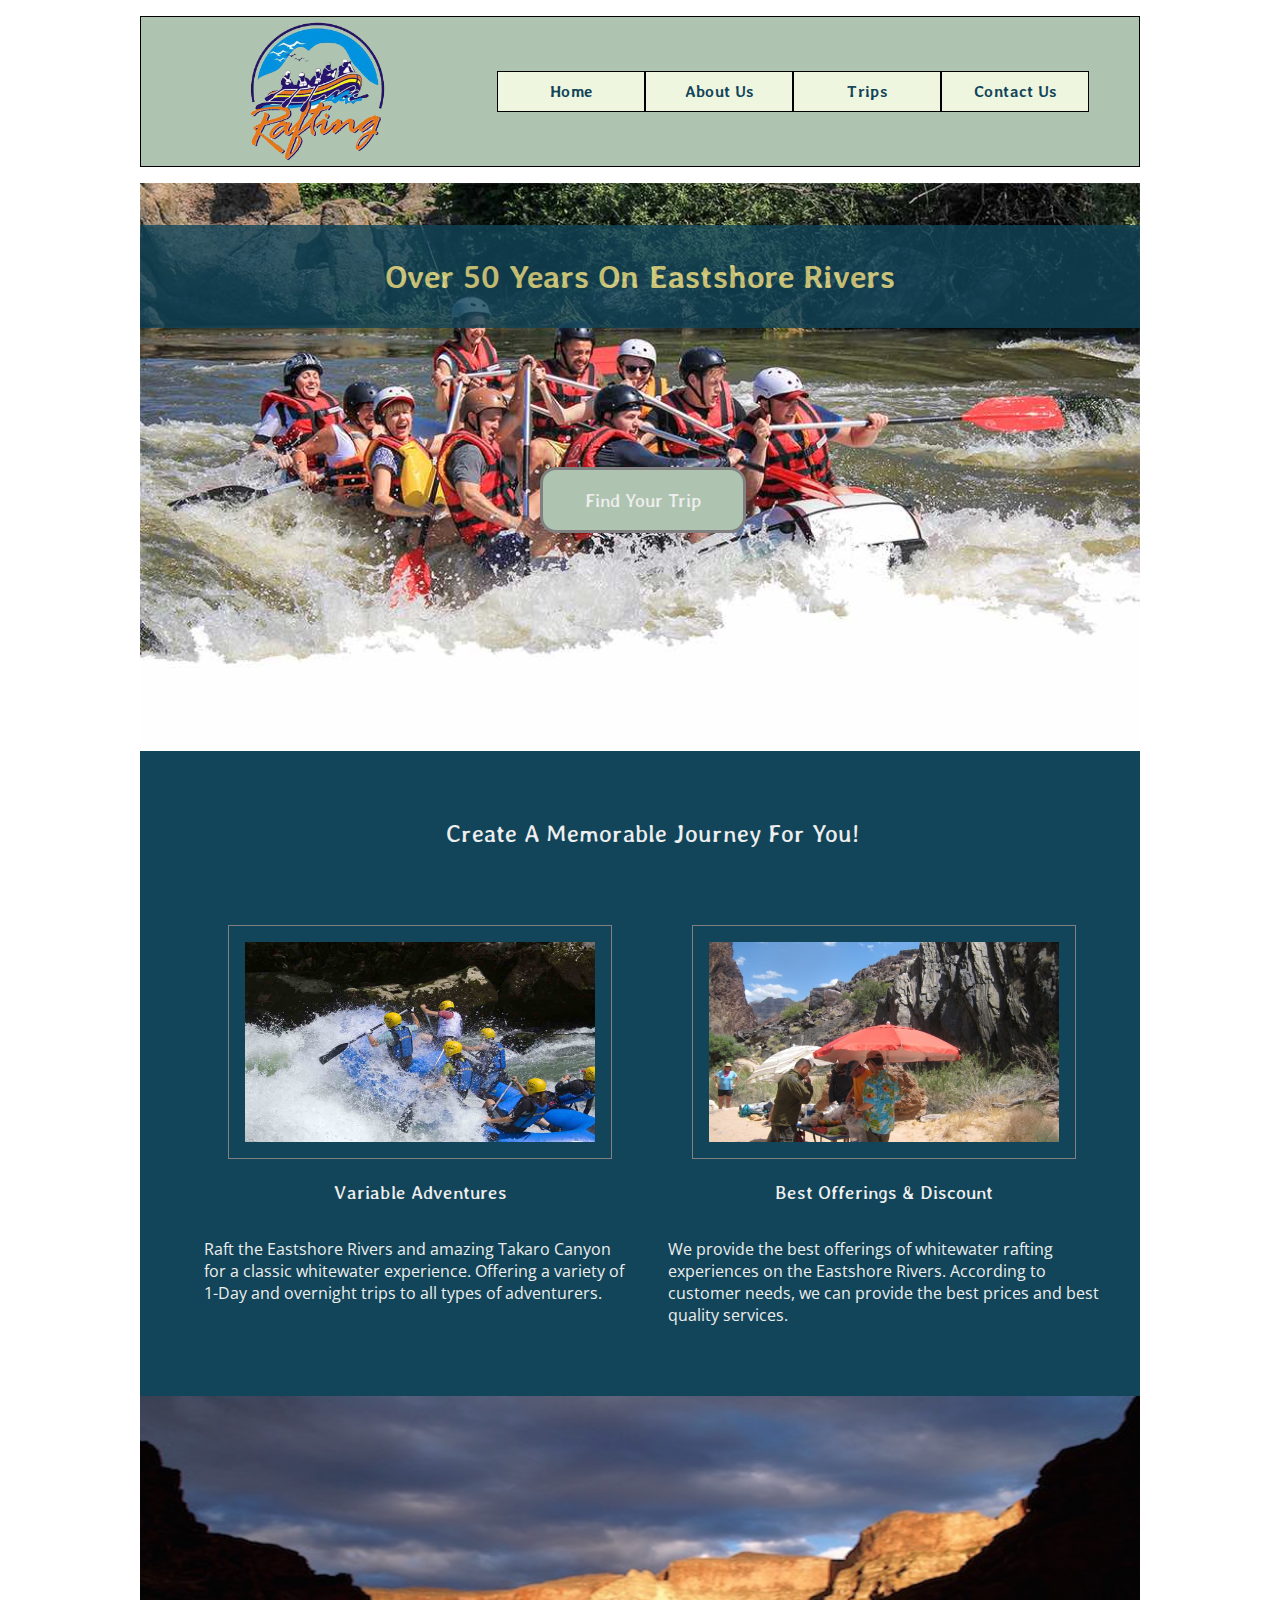
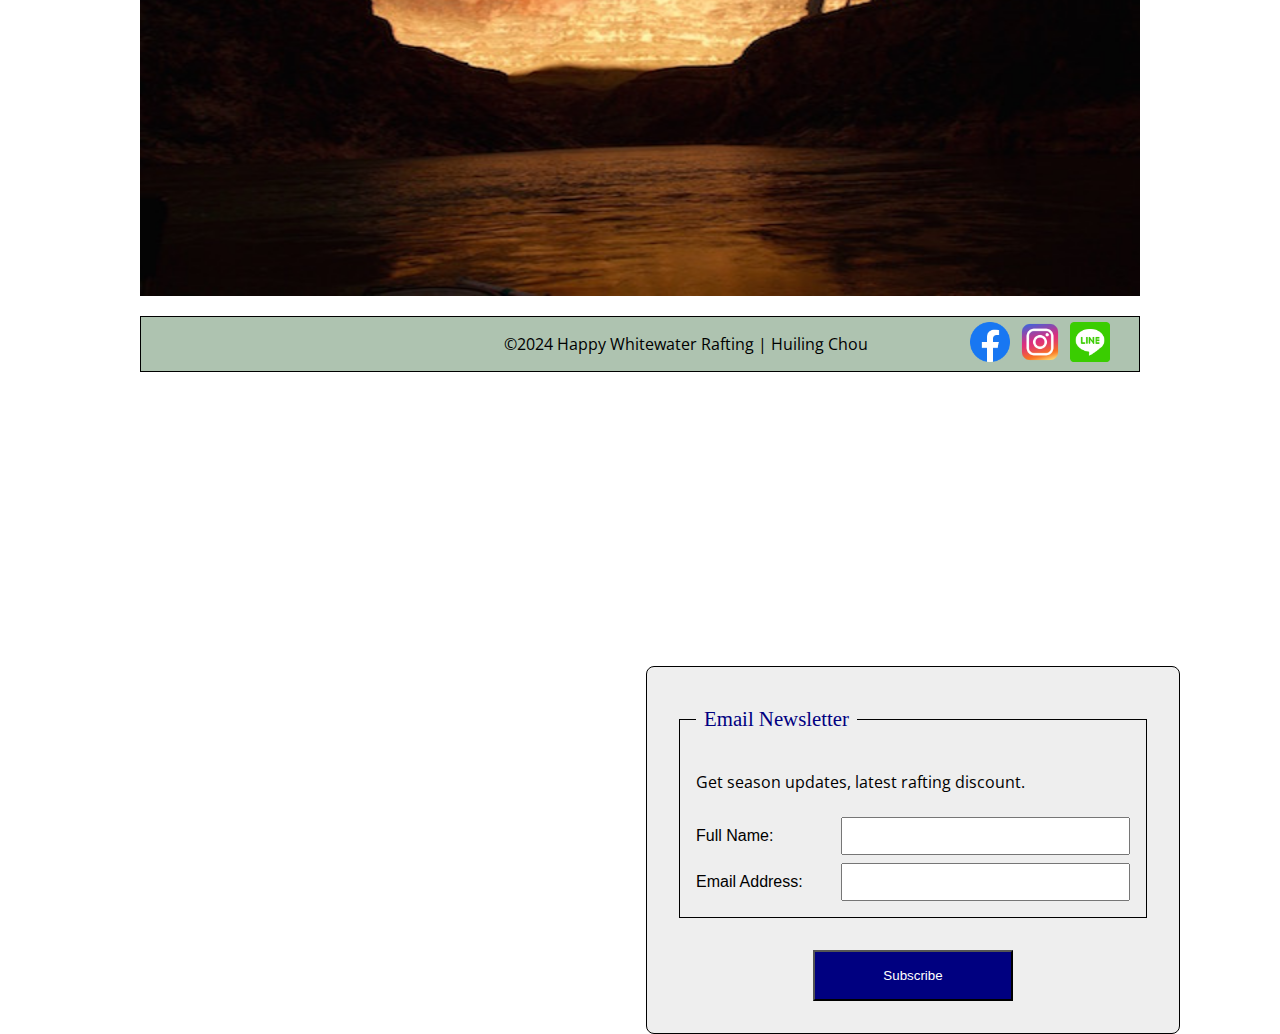
==== wwr/index.html @ 97dfd063 "Homepage" ====
<!DOCTYPE html>
<html lang="en-US">
<head>
    <meta charset="UTF-8">
    <meta name="viewport" content="width=device-width, initial-scale=1.0">
    <title>Home - Happy Whitewater Rafting Company</title>
    <meta name="description" content="Happy Whitewater Rafting Homepage">
    <meta name="author" content="Hui-Ling Chou"> 
    <link rel="stylesheet" href="styles/rafting.css">

    <link rel="preconnect" href="https://fonts.googleapis.com">
    <link rel="preconnect" href="https://fonts.gstatic.com" crossorigin>
    <link href="https://fonts.googleapis.com/css2?family=Averia+Libre:ital,wght@0,300;0,400;0,700;1,300;1,400;1,700&family=Open+Sans:ital,wght@0,300..800;1,300..800&display=swap" rel="stylesheet">

</head>
<body>
    <header>
        <img src="images/rafinglogo.png" alt="logo">
        <nav>
            <ul class="navigation">
                <li><a href="https://bellshen.github.io/wdd130/wwr/index.html">Home</a></li>
                <li><a href="https://bellshen.github.io/wdd130/wwr/about.html">About Us</a></li>
                <li><a href="https://bellshen.github.io/wdd130/wwr/trips.html">Trips</a></li>
                <li><a href="https://bellshen.github.io/wdd130/wwr/contact.html">Contact Us</a></li>           
            </ul>           
        </nav>
    </header>
    <main>
        <div class="hero">
            <img src="images/hero_transparency_1024.jpg" alt="heroimage">
            <h1>Over 50 Years On Eastshore Rivers</h1>
            <div class="findtrip">
                <a href="trips.html"><h3>Find Your Trip</h3></a>
            </div>
        </div>

        <section>            
            <div class="attract">
                <div class="col-2">
                    <h2>Create A Memorable Journey For You!</h2>
                </div>
                <figure>
                    <img src="images/rafting64_600.jpg" alt="variable_adventures">
                    <figcaption><h3>Variable Adventures</h3></figcaption>
                </figure>
                <p>Raft the Eastshore Rivers and amazing Takaro Canyon for a classic whitewater experience. Offering a variety of 1-Day and overnight trips to all types of adventurers.</p>
                <figure>
                    <img src="images/lunch.jpg" alt="offerings">
                    <figcaption><h3>Best Offerings & Discount </h3></figcaption>
                </figure>
                <p>We provide the best offerings of whitewater rafting experiences on the Eastshore Rivers. According to customer needs, we can provide the best prices and best quality services.</p>
            </div>              
        </section>
        <section class="section3">
            <img src="images/river-evening.jpg" alt="riverview">
            <form>
                <fieldset>
                    <legend>Email Newsletter</legend>
                    <p>Get season updates, latest rafting discount.</p>
                    <div class="form-item column2">
                        <label for="fullname">Full Name:</label>
                        <input type="text" id="fullname" name="fullname">
                    </div>
                    <div class="form-item column2">
                        <label for="useremail">Email Address:</label>
                        <input type="email" id="useremail" name="useremail">
                    </div>              
                </fieldset>
                
                <button type="submit">Subscribe</button>
            </form>
        </section>
    </main>
    <footer>
        <div class="icons">
            <p>©2024 Happy Whitewater Rafting | Huiling Chou</p>
            <div>
                 <a href="http://facebook.com"><img src="images/facebook_icon.webp" alt="Facebook"></a>
            </div>
             <div>
                <a href="http://instagram.com"><img src="images/instagram_icon.webp" alt="Instagram"></a>
            </div>
            <div>
                <a href="https://line.me"><img src="images/line-128.webp" alt="Line"></a>
            </div>
        </div>     
    </footer>
</body>
    <!--Last updated: 2024/12/9-->
</html>
---- wwr/styles/rafting.css ----
:root{
    color-scheme: light;
}

body { 
    max-width: 1000px;
    margin: 0 auto;
}

header{
    margin: 1rem auto;
    display: grid;
    grid-template-columns: 1fr 2fr 50px;
    align-items: center;
    border:1px solid black;
    background-color: #AEC3B0;
}

header img{
    margin-left:100px;
    max-width: 150px;
    height:auto;
}

.navigation{
    display: flex;
    list-style: none;
    text-align: center;
}

.navigation li{
    flex: 1 1 100%;
}

.navigation a{
    display: block;
    padding: 10px;
    color: #124559;
    font-family: "Averia Libre", serif;
    font-weight: 700;
    font-style: normal;
    border: 1px solid black;
    background-color: #EFF6E0;
    text-decoration: none;
}

.navigation a:hover{
    color: tomato;
    font-weight: 700;
    text-decoration: underline;
}

h1 {
    color: khaki;
    font-family: "Averia Libre", serif;
    font-weight: 700;
    font-style: normal;

    position: absolute;
    width: 100%;
    top: 20px;
    background-color: #124559;
    text-align: center;
    padding-top: 2rem;
    padding-bottom: 2rem;
    opacity: 0.8;
}

h2 {
    color: #124559;
    font-family: "Averia Libre", serif;
    font-weight: 400;
    font-style: normal;
}

h3 {
    color: #124559;
    font-family: "Averia Libre", serif;
    font-weight: 400;
    font-style: normal;
}

p{  
    color:black;
    font-family: "Open Sans", serif;
    font-weight: 400;
    font-style: normal;
    font-variation-settings:
      "wdth" 100;
}

.hero {
    position: relative;
}
.hero img{
    display: block;
    width: 100%;
    height: auto;
}

.client {
    position: absolute;
    top: 50%;
    left: 7%;
    width: 80%;
    height:auto;
    background-color: #AEC3B0;
    text-align: left;
    padding-top: 1rem;
    padding-bottom: 1rem;
    padding-left: 2rem;
    padding-right: 2rem;
    opacity: 0.85;
    font-size: larger;
}

.client img {
    max-width: 200px;
    height: auto;
    padding: 2px;
    box-shadow: 0 0 30px gray;
    float: right;
}

.history{
    margin: 1rem 0 1rem 0;
    border: 1px solid black;
    padding: 3rem;
    display:grid;
    justify-items: center;
    grid-template-columns: 2fr 1fr 2fr;
    grid-template-rows: 1fr 3fr;
}

.history p{
    margin-left:1rem;
    text-align: left;
}
.columns3{
    grid-column: 1/4;
}
.history img{
    padding: 1rem;
    border:1px solid gray;
    width: 200px;
    height:auto;
}

.section2{
    margin: 1rem 0 1rem 0;
    border: 1px solid black;
    text-align: center;
}

.adventure{
    display:flex;
}

.adventure img{
    width: 100px;
    height: 80px;
    border: 1px solid black; 
    flex: 1 1 auto;
    flex-wrap: wrap;

}

footer{
    margin: 1rem 0 1rem 0;
    border: 1px solid black;
    background-color: #AEC3B0;
}
footer img{
    max-width:40px;
    height: auto;
    margin-left:5px;
    margin-right:5px;
    text-decoration: none;
}
.icons{
    margin-right: 1.5rem;
    display:flex;
    justify-content: right;
    align-items: center;
}
.icons p{
    margin-right:10%;
}

/*contact info CSS*/
.info{
    position: relative;
    padding-top:8rem;
    display: flex;
    background-color: #EFF6E0;
    border:1px solid black;
    justify-content:center;
}

.map iframe{
    width:300px;
    height:auto;
    padding:1rem;
    border:1px solid gray;
    margin: 1.5em 1.5em;
    background-color: #eee;
    border-radius: 0.5em;
}
/*employees part CSS*/
.employees{
    display:flex;
    justify-content: center;
    background-color: #EFF6E0;
    margin: 1rem 10%;
    border: 1px gray;
    border-radius: 0.5em;
}
.employees img{
    width:150px;
    height:100px;
}

/* form CSS*/
.requirement{    
    margin: 1rem 0 1rem 0;
    border: 1px solid black;
    background-color: #124559;
}

form{
    width:500px;
    margin: 1rem auto;
    padding: 1rem;
    border: 1px solid black;
    border-radius: 0.5em;
    background-color: #eee;
    display: grid;
}

.form-item{
    display:grid;
    align-items: center;
}

.column2{
    grid-template-columns: 1fr 2fr;
}

legend{
    padding:0.5rem;
    color: navy;
    font-size: 1.3em;
}

fieldset{
    display:grid;
    grid-gap:0.5em;
    margin: 1rem;
    padding: 1rem;
    border: 1px solid black;
}

label, input, button, select, textarea{
    font-family: Arial, Helvetica, sans-serif;
}

label{
    text-align: left;
    padding-right: 0.5rem;
}

input, select, textarea{
    padding: 0.5rem;
    font-size: 1em;
}

input[type="checkbox"]{
    width:20px;
    height: 20px;
    vertical-align: bottom;
}

button{
    width:200px;
    margin:1rem auto;
    padding:1rem;
    background-color: navy;
    color: white;
}
button:hover{
    background-color: darkgreen;
}

.contactlink{
    margin-right: 1rem;
}

/* Homepage CSS */
.findtrip{
    display:block;
    position: absolute;
    top: 50%;
    left:40%;
    width: 200px;
    background-color: #AEC3B0;
    border:3px solid gray;
    border-radius: 1em;
    text-align: center;
}

.findtrip a{
    text-decoration: none;
}

.findtrip:hover{
    background-color: rgb(205, 153, 50);
    text-decoration: underline;
}

.attract{
    margin:0;
    padding: 3rem;
    display:grid;
    justify-items: center;
    grid-auto-flow: column;
    grid-template-columns: 1fr 1fr;
    grid-template-rows: 1fr 3fr 1fr;
    background-color: #124559;
}

.attract figcaption,h2,h3{
    text-align: center;
    color:#eee;
}

.col-2{
    grid-column: 1/3;
}
.attract p{
    color:#eee;
    margin: 0 1rem;
    text-align: left;
}
.attract img{
    padding: 1rem;
    border:1px solid gray;
    width: 350px;
    height: 200px;
}

.section3 form{
    position:absolute;
    right: 100px;
    top:250%;
}
.section3 img{
    width:100%;
    height:500px;
    position:relative;
}
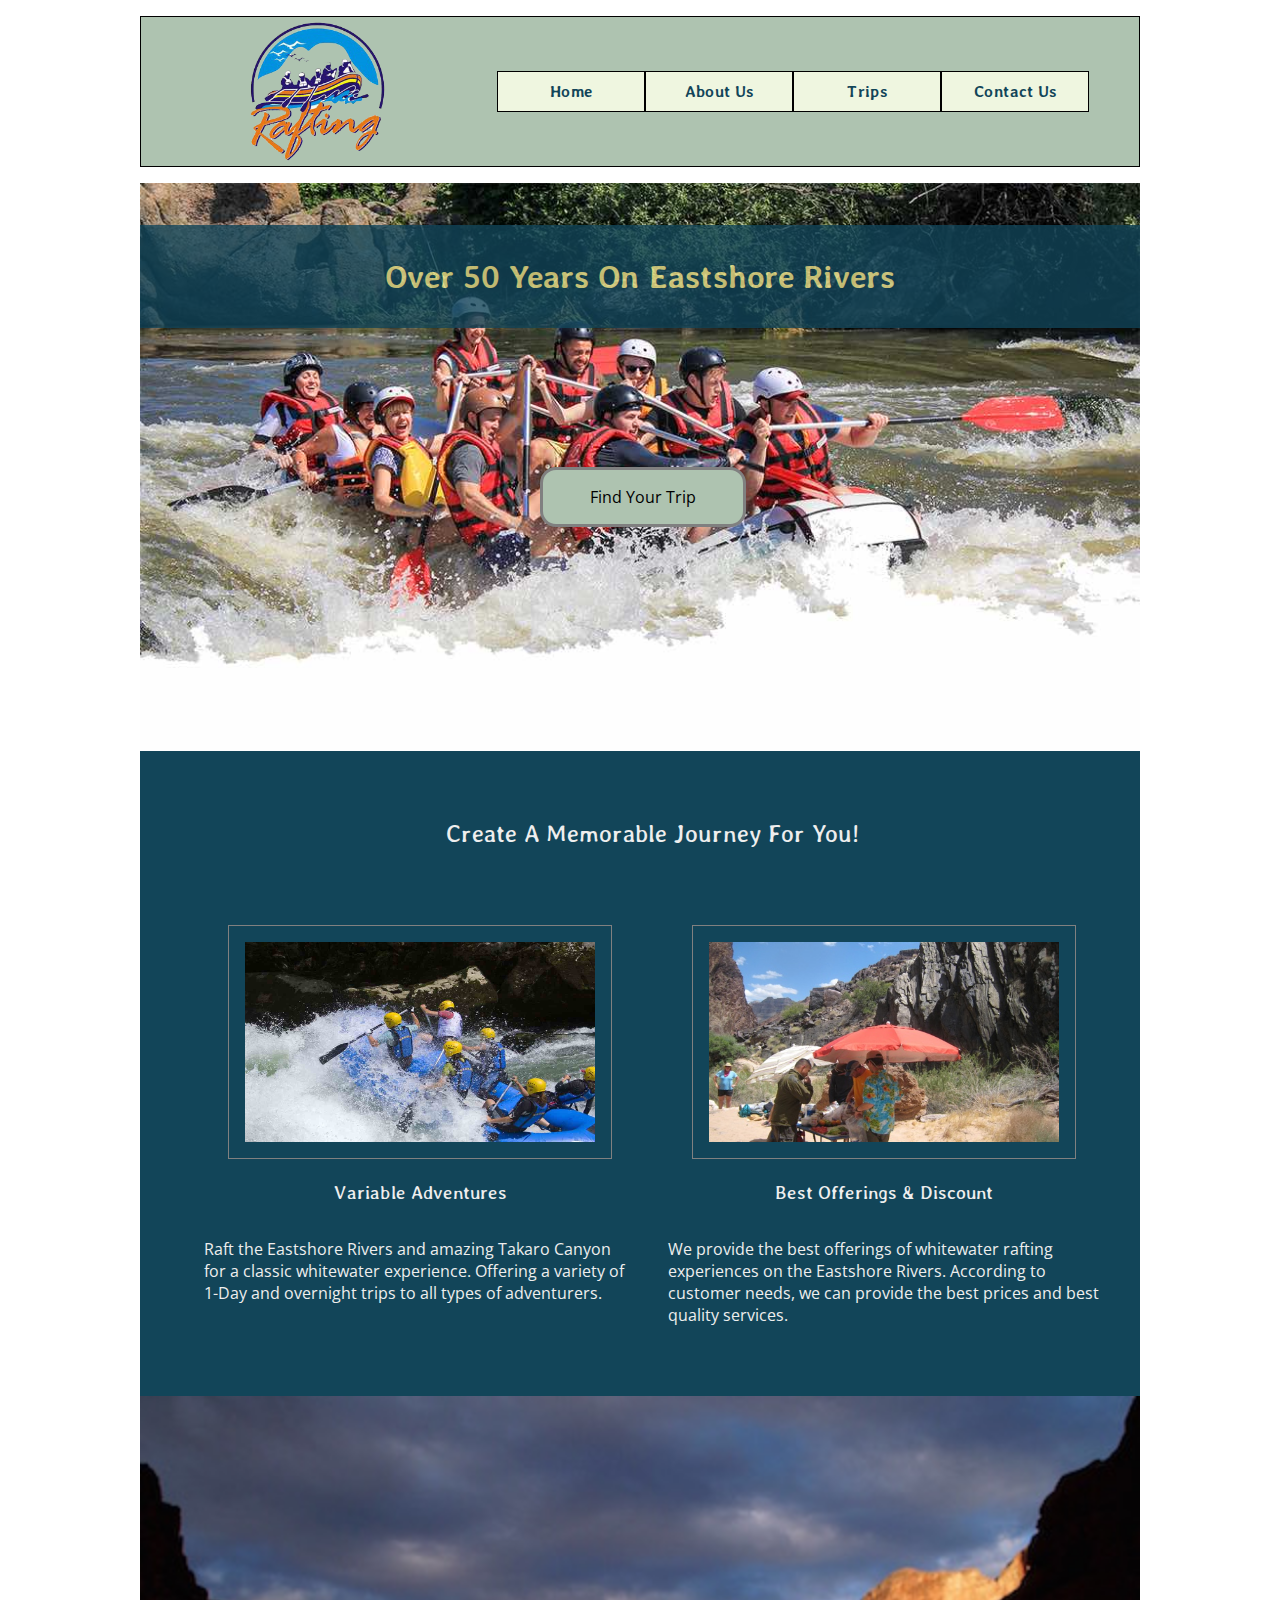
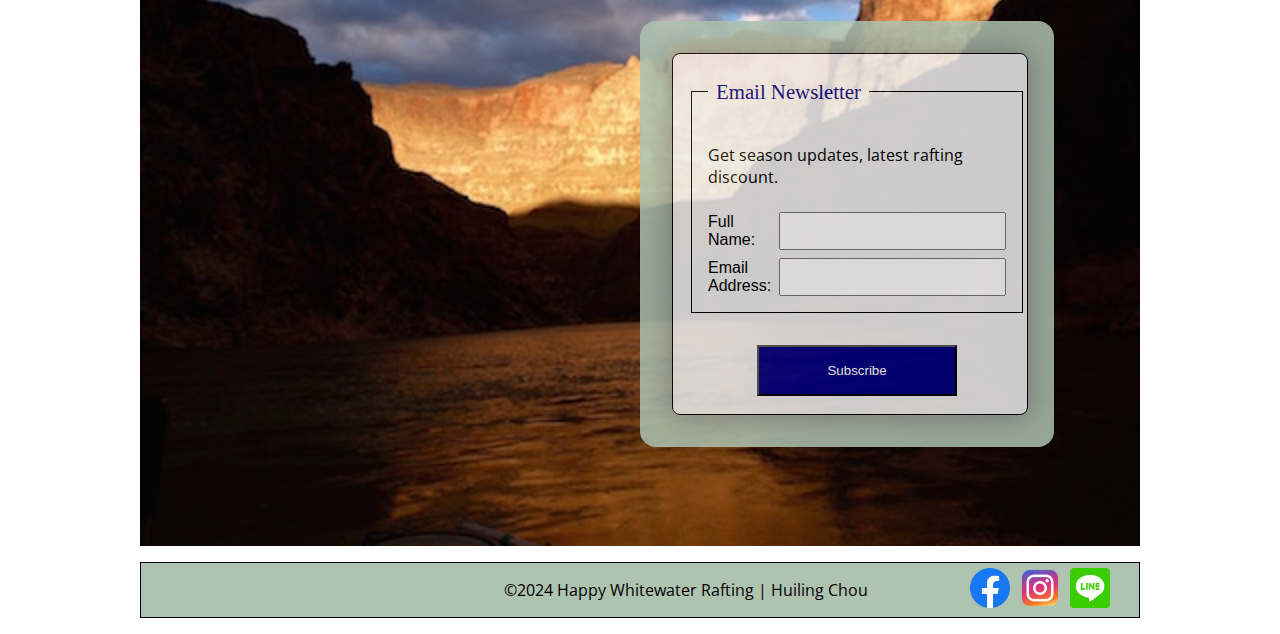
==== commit 4f7b9e6a: "CSS added" ====
--- a/wwr/index.html
+++ b/wwr/index.html
@@ -30,7 +30,7 @@
             <img src="images/hero_transparency_1024.jpg" alt="heroimage">
             <h1>Over 50 Years On Eastshore Rivers</h1>
             <div class="findtrip">
-                <a href="trips.html"><h3>Find Your Trip</h3></a>
+                <a href="trips.html"><p>Find Your Trip</p></a>
             </div>
         </div>
 
@@ -53,22 +53,25 @@
         </section>
         <section class="section3">
             <img src="images/river-evening.jpg" alt="riverview">
-            <form>
-                <fieldset>
-                    <legend>Email Newsletter</legend>
-                    <p>Get season updates, latest rafting discount.</p>
-                    <div class="form-item column2">
-                        <label for="fullname">Full Name:</label>
-                        <input type="text" id="fullname" name="fullname">
-                    </div>
-                    <div class="form-item column2">
-                        <label for="useremail">Email Address:</label>
-                        <input type="email" id="useremail" name="useremail">
-                    </div>              
-                </fieldset>
-                
-                <button type="submit">Subscribe</button>
-            </form>
+            <div class="subscribe">
+                <form>
+                    <fieldset>
+                        <legend>Email Newsletter</legend>
+                        <p>Get season updates, latest rafting discount.</p>
+                        <div class="form-item column2">
+                            <label for="fullname">Full Name:</label>
+                            <input type="text" id="fullname" name="fullname">
+                        </div>
+                        <div class="form-item column2">
+                            <label for="useremail">Email Address:</label>
+                            <input type="email" id="useremail" name="useremail">
+                        </div>              
+                    </fieldset>
+                    
+                    <button type="submit">Subscribe</button>
+                </form>
+            </div>
+            
         </section>
     </main>
     <footer>
--- a/wwr/styles/rafting.css
+++ b/wwr/styles/rafting.css
@@ -348,13 +348,34 @@
     height: 200px;
 }
 
-.section3 form{
-    position:absolute;
-    right: 100px;
-    top:250%;
+.section3{
+    position: relative;
+}
+
+.subscribe{
+    position: absolute;
+    top: 30%;
+    left: 50%;
+    width: 35%;
+    height:auto;
+    background-color: #AEC3B0;
+    border-radius: 1em;
+    padding-top: 1rem;
+    padding-bottom: 1rem;
+    padding-left: 2rem;
+    padding-right: 2rem;
+    opacity: 0.85;
+}
+
+.subscribe form{
+    max-width: 350px;
+    height: auto;
+    padding: 2px;
+    box-shadow: 0 0 30px gray;
+    float: left;
 }
 .section3 img{
+    display:block;
     width:100%;
-    height:500px;
-    position:relative;
+    height:70%;
 }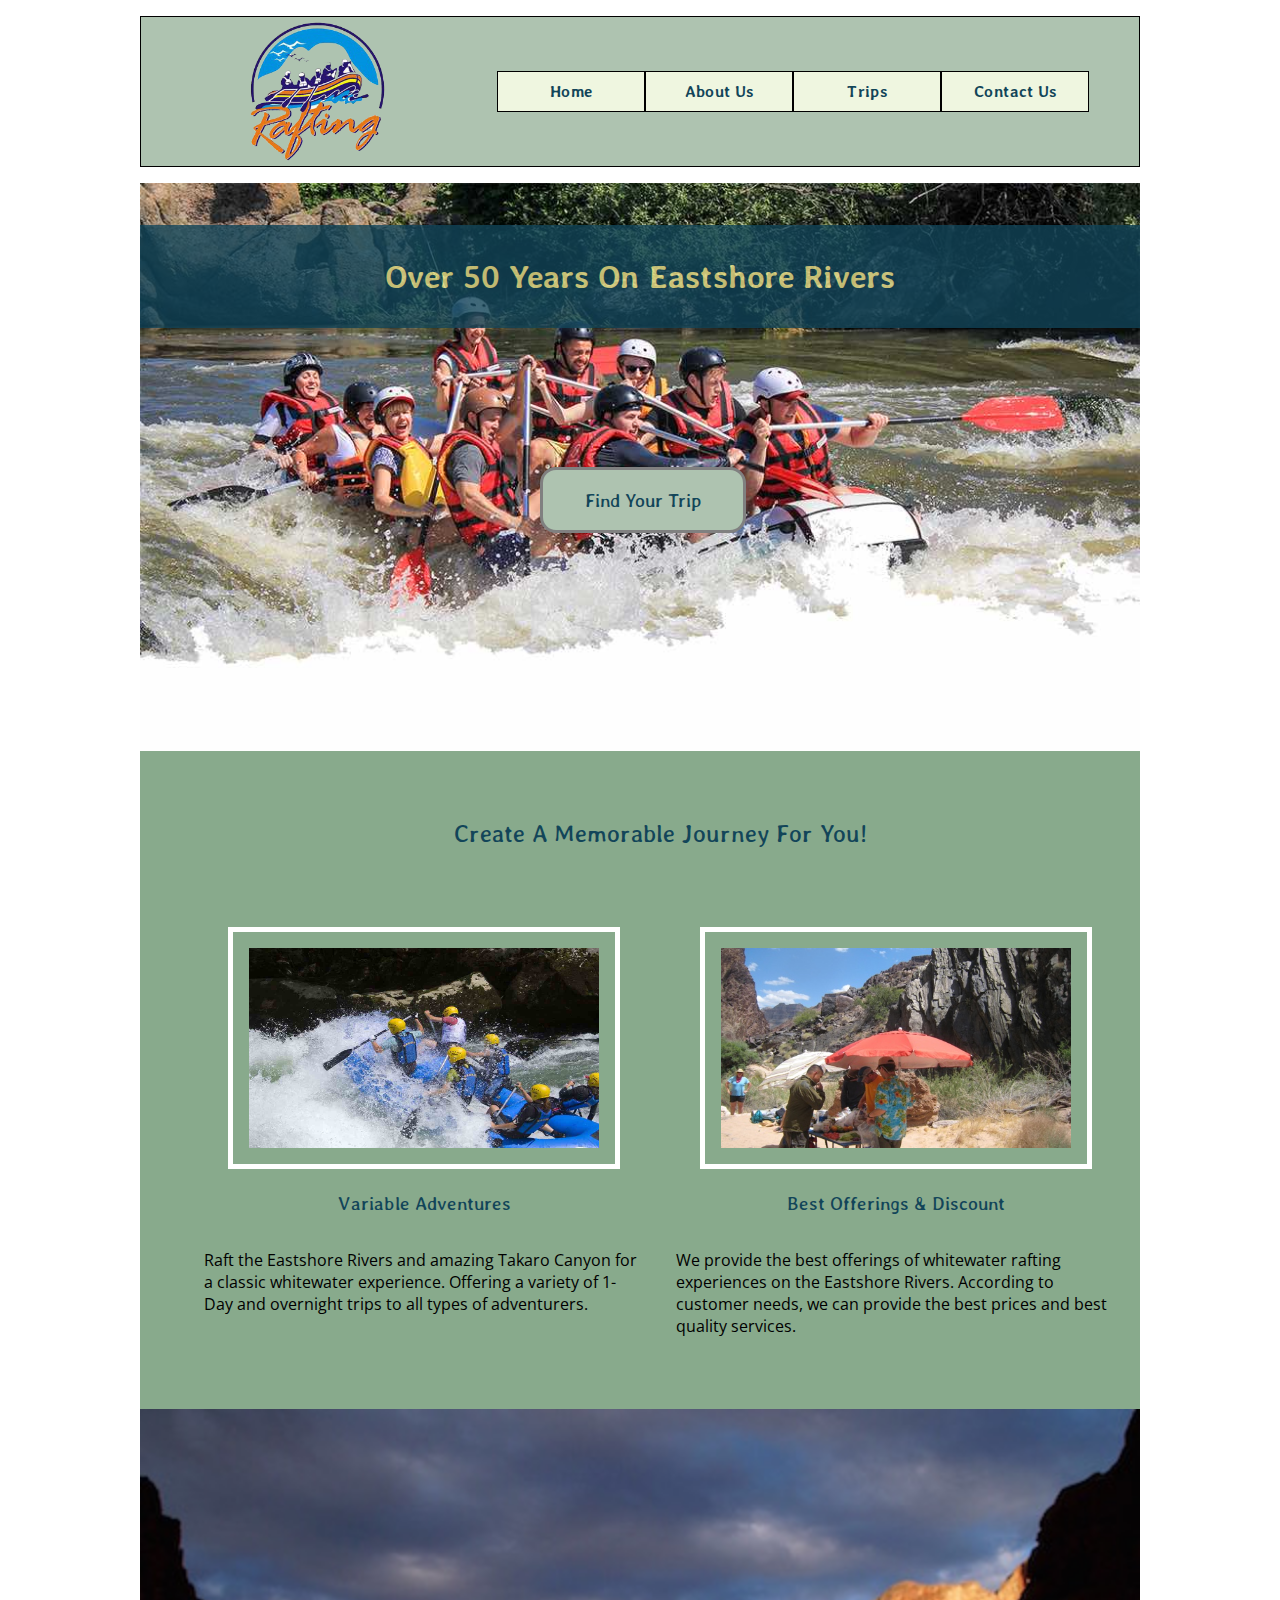
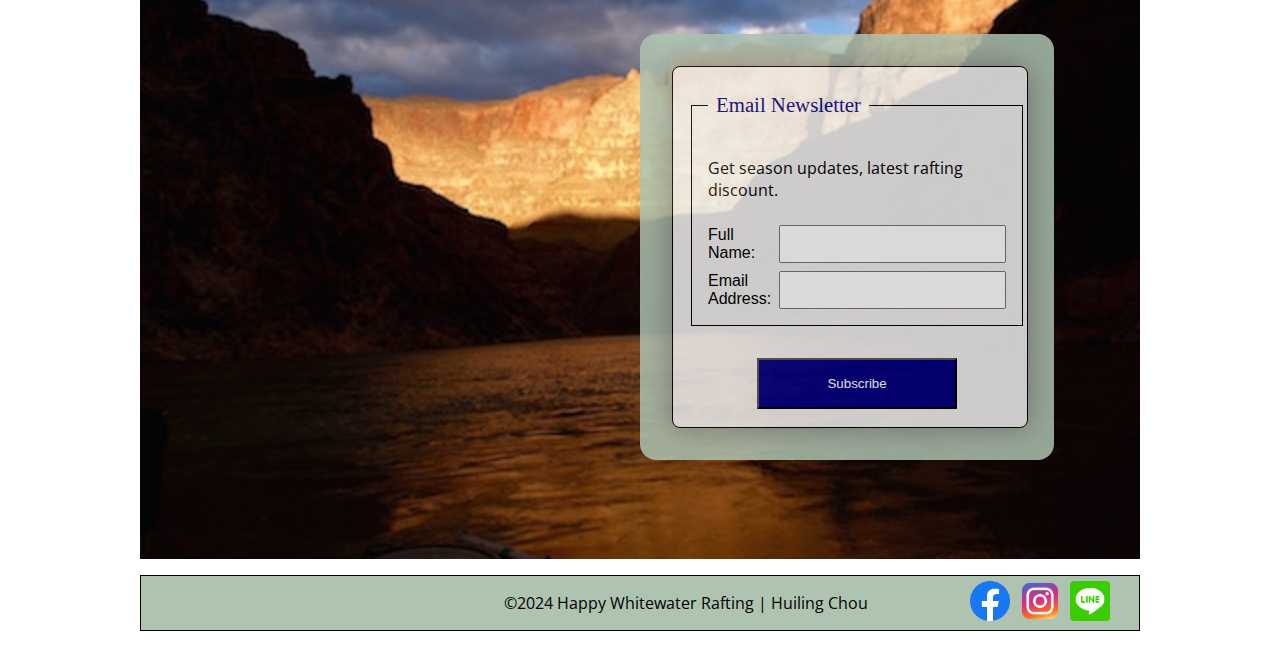
==== commit abef5b8b: "CSS added" ====
--- a/wwr/index.html
+++ b/wwr/index.html
@@ -30,7 +30,7 @@
             <img src="images/hero_transparency_1024.jpg" alt="heroimage">
             <h1>Over 50 Years On Eastshore Rivers</h1>
             <div class="findtrip">
-                <a href="trips.html"><p>Find Your Trip</p></a>
+                <a href="trips.html"><h3>Find Your Trip</h3></a>
             </div>
         </div>
 
@@ -46,7 +46,7 @@
                 <p>Raft the Eastshore Rivers and amazing Takaro Canyon for a classic whitewater experience. Offering a variety of 1-Day and overnight trips to all types of adventurers.</p>
                 <figure>
                     <img src="images/lunch.jpg" alt="offerings">
-                    <figcaption><h3>Best Offerings & Discount </h3></figcaption>
+                    <figcaption><h3>Best Offerings & Discount</h3></figcaption>
                 </figure>
                 <p>We provide the best offerings of whitewater rafting experiences on the Eastshore Rivers. According to customer needs, we can provide the best prices and best quality services.</p>
             </div>              
--- a/wwr/styles/rafting.css
+++ b/wwr/styles/rafting.css
@@ -325,25 +325,24 @@
     grid-auto-flow: column;
     grid-template-columns: 1fr 1fr;
     grid-template-rows: 1fr 3fr 1fr;
-    background-color: #124559;
-}
-
-.attract figcaption,h2,h3{
-    text-align: center;
-    color:#eee;
+    background-color: #88aa8c;
+}
+
+.attract figcaption{
+    text-align: center;
 }
 
 .col-2{
     grid-column: 1/3;
 }
+
 .attract p{
-    color:#eee;
     margin: 0 1rem;
     text-align: left;
 }
 .attract img{
     padding: 1rem;
-    border:1px solid gray;
+    border:5px solid white;
     width: 350px;
     height: 200px;
 }
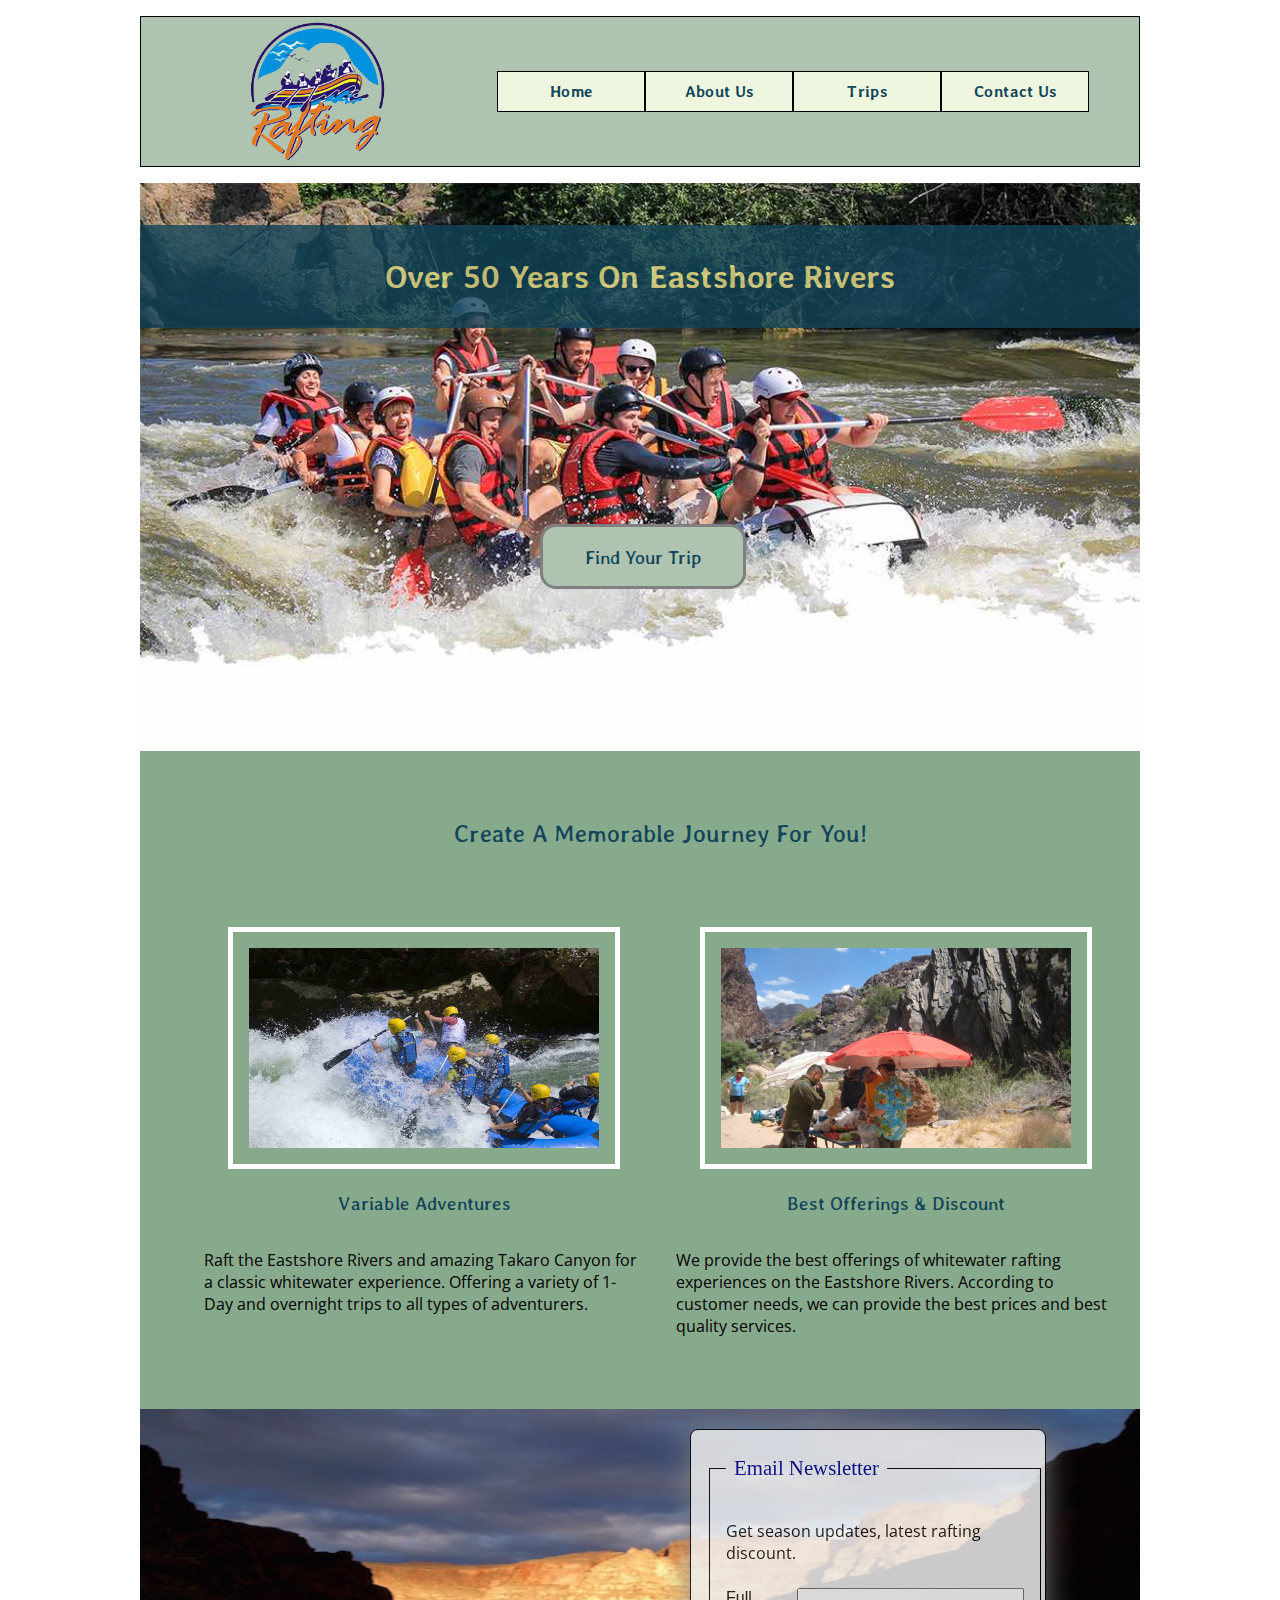
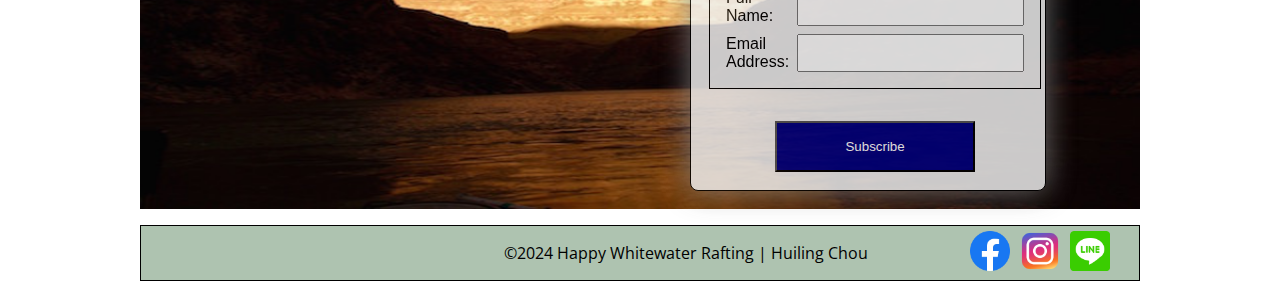
==== commit 28ca582b: "1210update" ====
--- a/wwr/index.html
+++ b/wwr/index.html
@@ -30,7 +30,7 @@
             <img src="images/hero_transparency_1024.jpg" alt="heroimage">
             <h1>Over 50 Years On Eastshore Rivers</h1>
             <div class="findtrip">
-                <a href="trips.html"><h3>Find Your Trip</h3></a>
+                <a href="https://bellshen.github.io/wdd130/wwr/trips.html"><h3>Find Your Trip</h3></a>
             </div>
         </div>
 
--- a/wwr/styles/rafting.css
+++ b/wwr/styles/rafting.css
@@ -294,12 +294,11 @@
 .contactlink{
     margin-right: 1rem;
 }
-
 /* Homepage CSS */
 .findtrip{
     display:block;
     position: absolute;
-    top: 50%;
+    top: 60%;
     left:40%;
     width: 200px;
     background-color: #AEC3B0;
@@ -353,16 +352,11 @@
 
 .subscribe{
     position: absolute;
-    top: 30%;
-    left: 50%;
+    top:1%;
+    left: 55%;
     width: 35%;
     height:auto;
-    background-color: #AEC3B0;
     border-radius: 1em;
-    padding-top: 1rem;
-    padding-bottom: 1rem;
-    padding-left: 2rem;
-    padding-right: 2rem;
     opacity: 0.85;
 }
 
@@ -376,5 +370,89 @@
 .section3 img{
     display:block;
     width:100%;
-    height:70%;
-}+    height:400px;
+}
+
+/*Trips table CSS */
+.trips{
+    margin-top: 2rem;
+}
+.trips table {
+    border-collapse: collapse;
+    border: 2px solid black;
+    font-family: sans-serif;
+    font-size: 0.8rem;
+    letter-spacing: 1px;
+}
+.trips img{
+    width: 200px;
+    height: 160px;
+}
+.trips thead{
+    background-color: rgb(228 240 245);
+  }
+
+.trips th{
+    border: 1px solid rgb(160 160 160);
+    padding: 8px 10px;
+    text-align: center;
+  }
+.trips td{
+    border: 1px solid rgb(160 160 160);
+    padding: 8px 10px;
+    text-align: left;
+  }
+
+.price{
+    display:flex;
+}
+
+.contact{
+    width:200px;
+    display: block;
+    padding:20px;
+    background-color: rgb(230, 233, 223);
+    border-radius: .5em;
+}
+.contact a{
+    display: block;
+    padding: 10px;
+    font-family: "Averia Libre", serif;
+    font-weight: 700;
+    font-style: normal;
+    border: 5px solid rgb(179, 179, 179);
+    border-radius: 1em;
+    background-color: rgb(228 240 245);
+    text-decoration: none;
+    text-align: center;
+}
+.contact a:hover{
+    background-color: rgb(225, 151, 138);
+    text-decoration: underline;
+}
+.price table {
+    border-collapse: collapse;
+    border: 2px solid rgb(140 140 140);
+    font-family: sans-serif;
+    font-size: 0.8rem;
+    letter-spacing: 1px;
+    margin:1rem auto;
+    align-items: center;
+  }
+  
+.price caption {
+    caption-side: bottom;
+    padding: 10px;
+    font-weight: bold;
+  }
+  
+.price thead{
+    background-color: rgb(228 240 245);
+  }
+  
+.price th,td{
+    border: 1px solid rgb(160 160 160);
+    padding: 8px 10px;
+    text-align: center;
+  }
+  
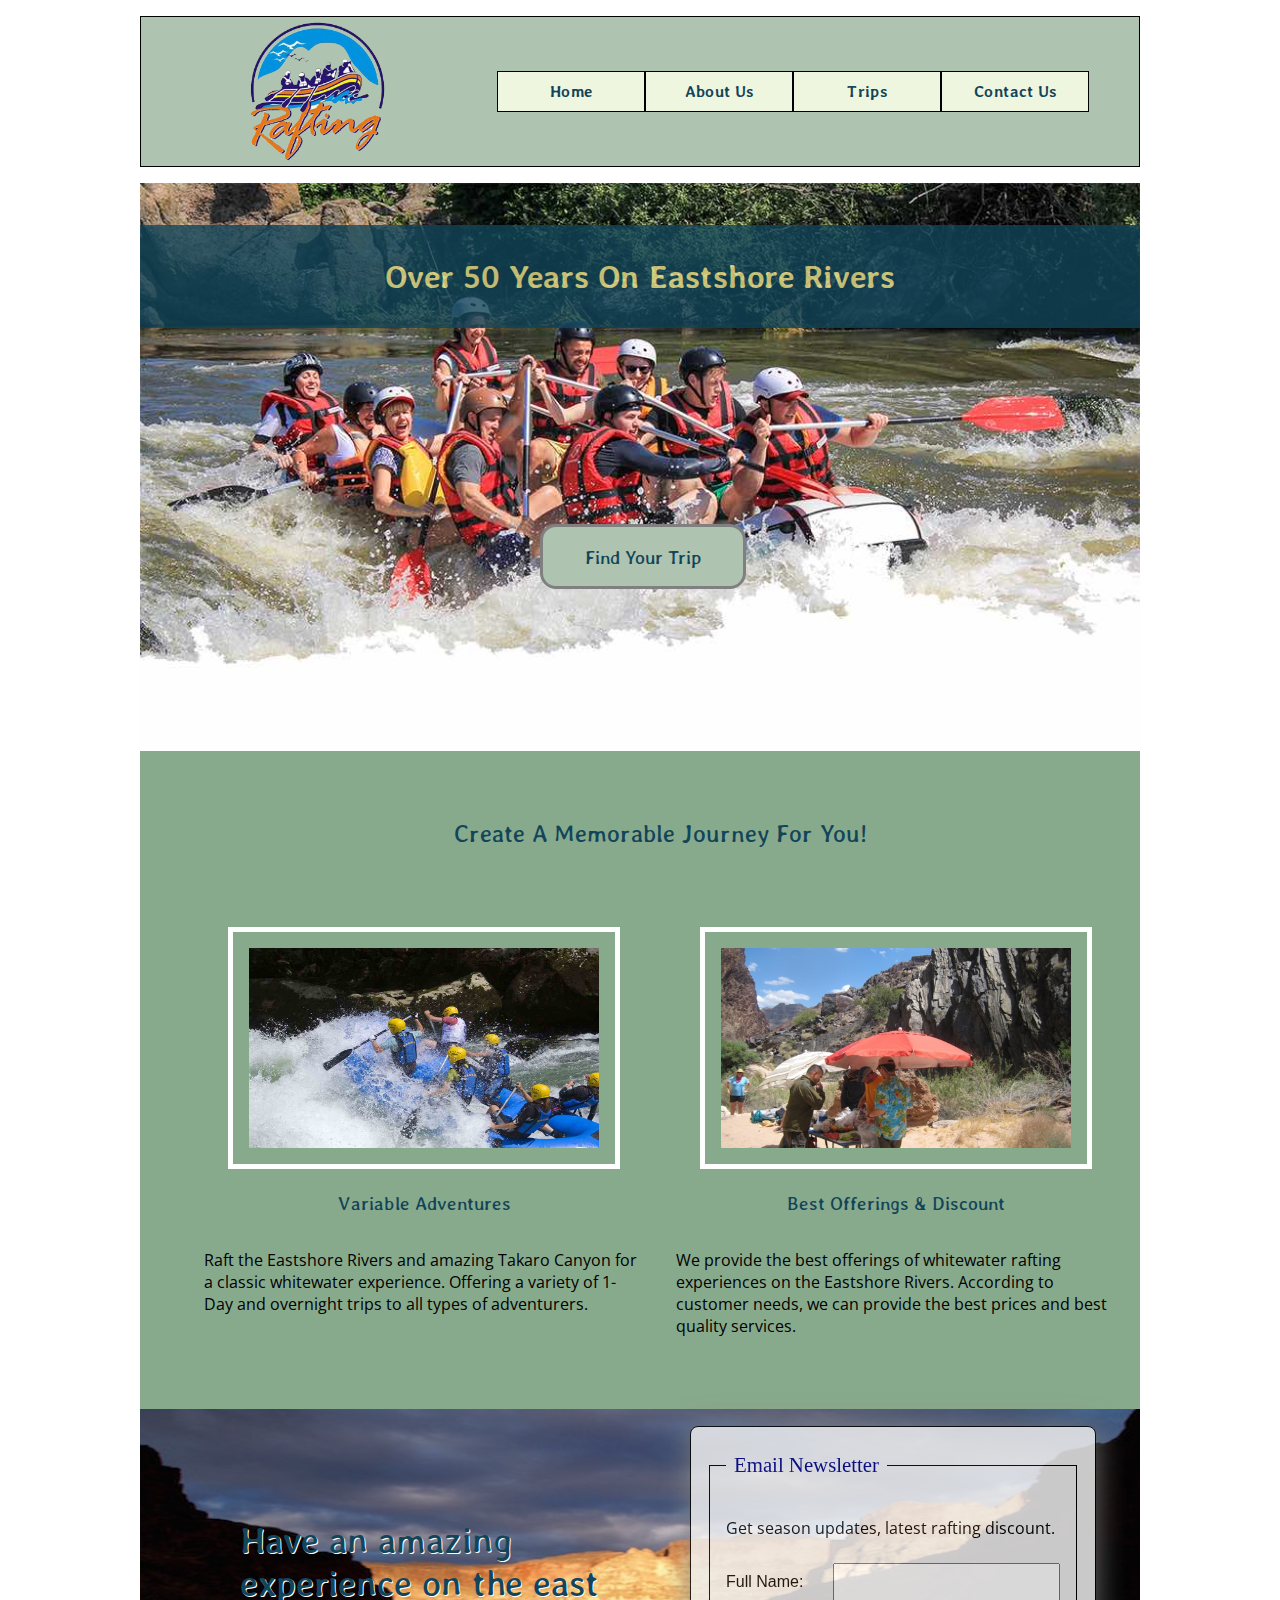
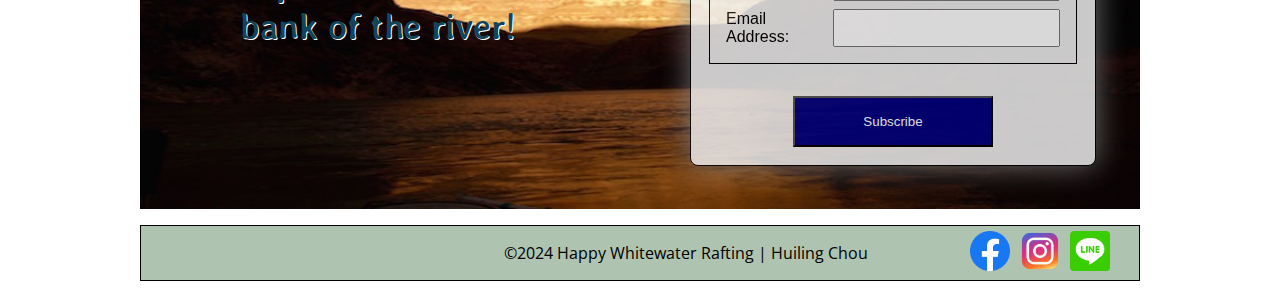
==== commit 6377ac17: "update" ====
--- a/wwr/index.html
+++ b/wwr/index.html
@@ -52,6 +52,7 @@
             </div>              
         </section>
         <section class="section3">
+            <div class="riverview"><h2>Have an amazing experience on the east bank of the river!</h2></div>   
             <img src="images/river-evening.jpg" alt="riverview">
             <div class="subscribe">
                 <form>
--- a/wwr/styles/rafting.css
+++ b/wwr/styles/rafting.css
@@ -350,18 +350,26 @@
     position: relative;
 }
 
+.riverview{
+    position: absolute;
+    top:20%;
+    left: 10%;
+    width: 40%;
+    font-size:x-large;
+    text-shadow: 1px 1px white;
+}
 .subscribe{
     position: absolute;
-    top:1%;
+    top:1px;
     left: 55%;
-    width: 35%;
+    width: 40%;
     height:auto;
     border-radius: 1em;
     opacity: 0.85;
 }
 
 .subscribe form{
-    max-width: 350px;
+    max-width: 400px;
     height: auto;
     padding: 2px;
     box-shadow: 0 0 30px gray;
